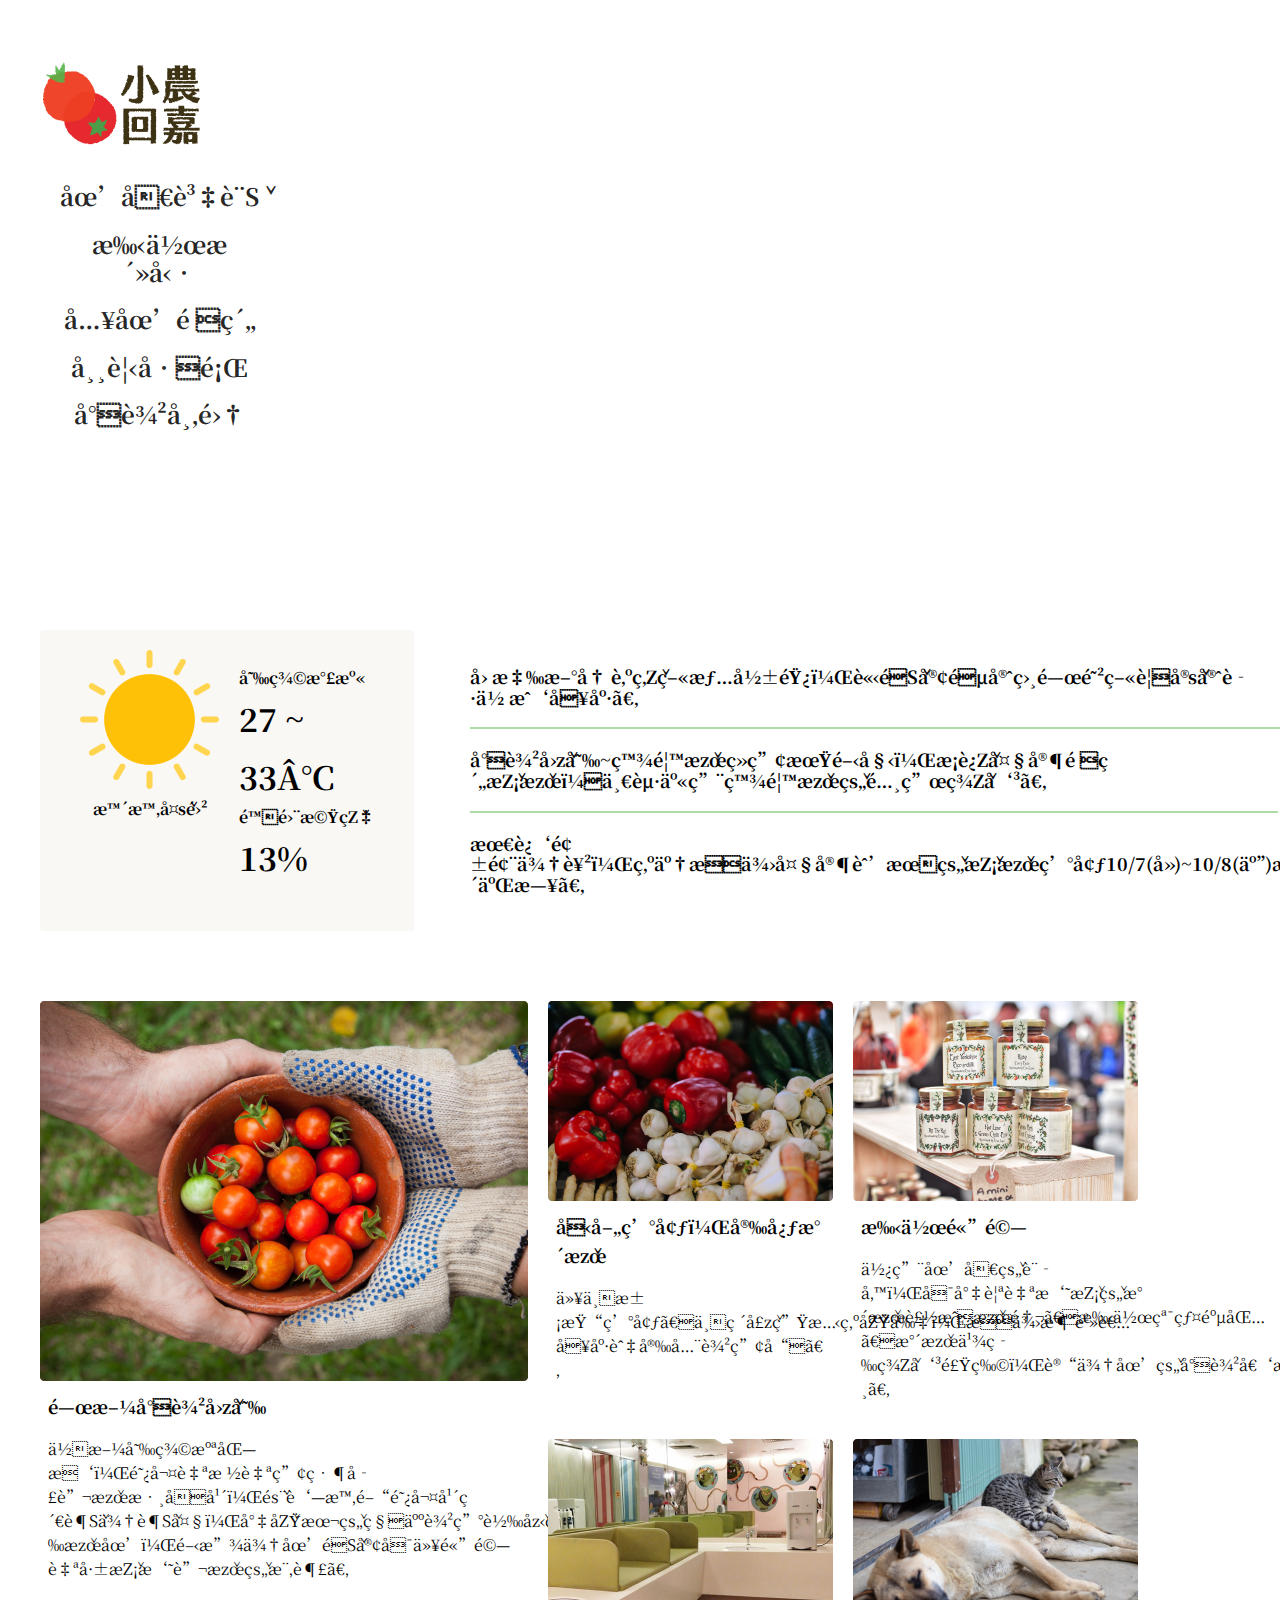
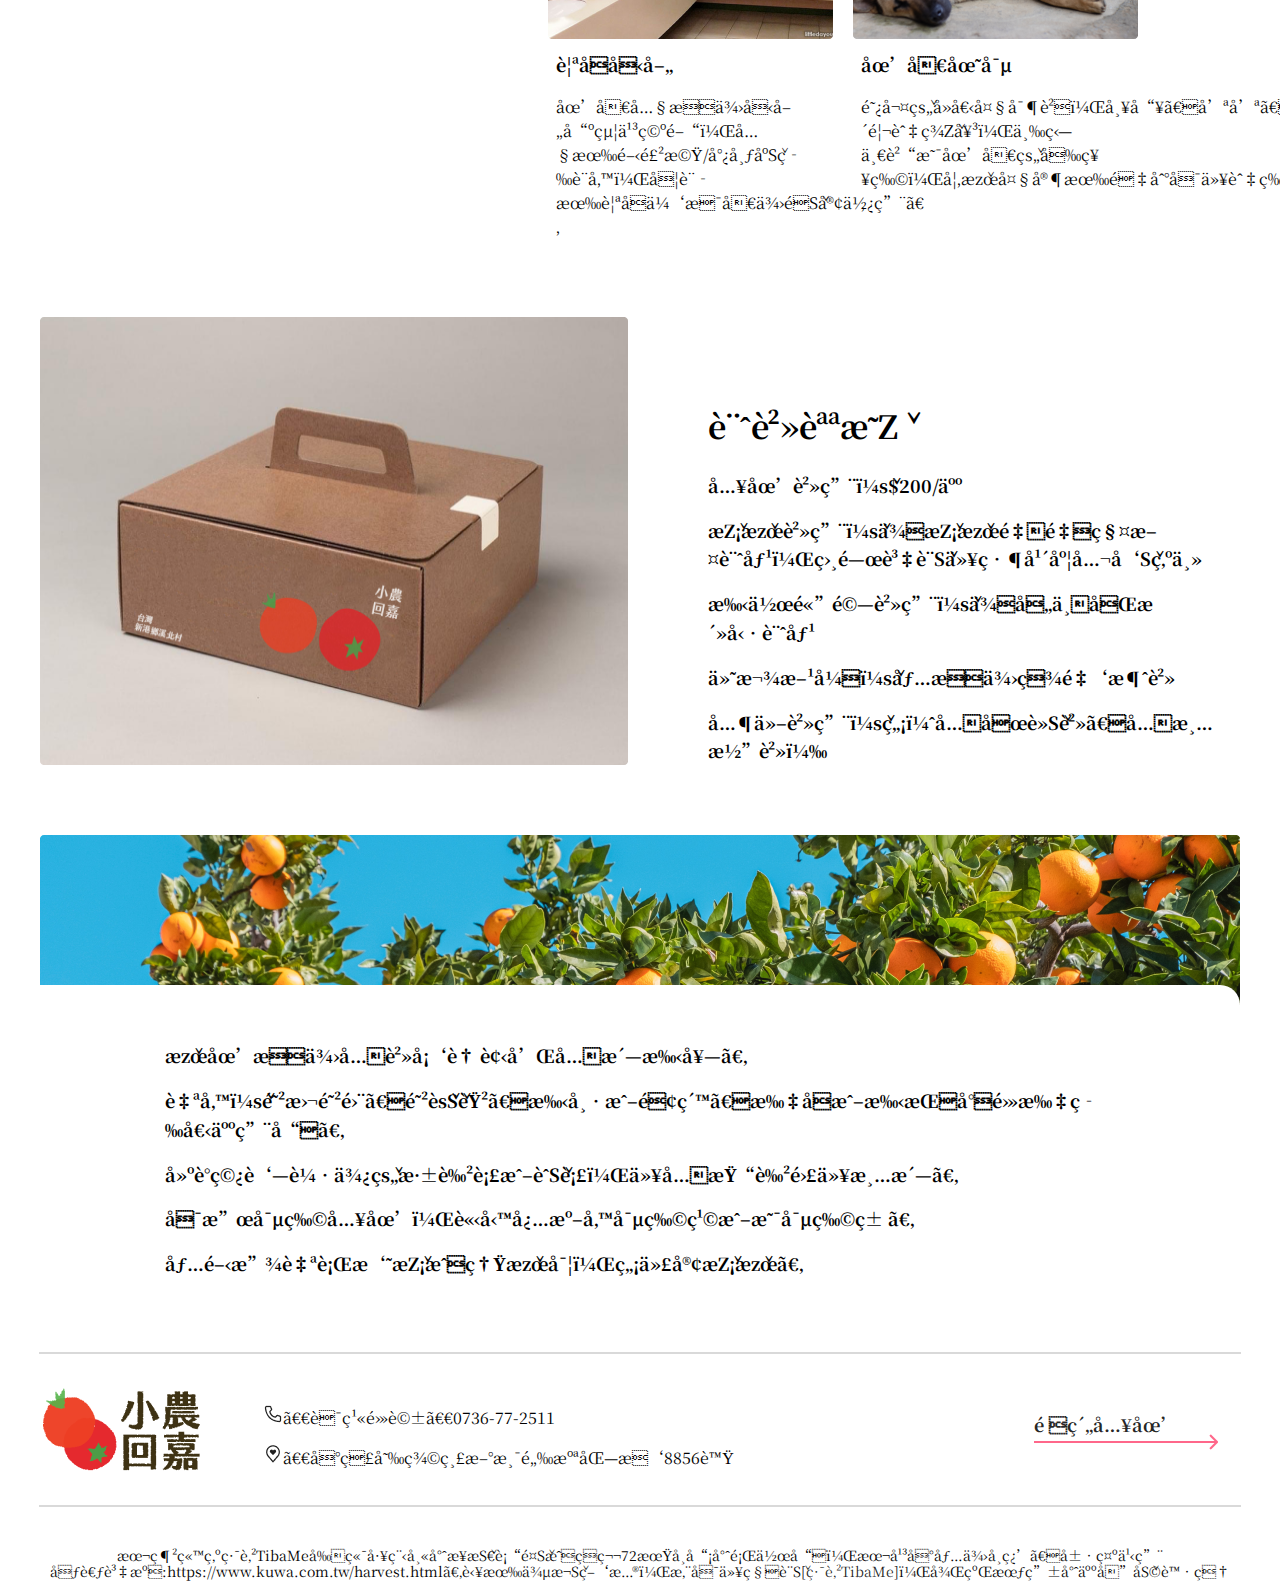
==== index.html @ 5b616386 "新增Back to top button" ====
<!DOCTYPE html>
<html lang="en">
  <head>
    <meta charset="zh-Hant" />
    <meta http-equiv="X-UA-Compatible" content="IE=edge" />
    <meta name="viewport" content="width=device-width, initial-scale=1.0" />
    <title>小農回嘉 | 首頁</title>
    <link rel="shortcut icon" href="../img/common/favorite-icon.png" />
    <link rel="preconnect" href="https://fonts.googleapis.com" />
    <link rel="preconnect" href="https://fonts.gstatic.com" crossorigin />
    <link
      href="https://fonts.googleapis.com/css2?family=Noto+Serif+TC:wght@400;700&display=swap"
      rel="stylesheet"
    />
    <link href="../css/normalize.css" rel="stylesheet" />
    <link href="../css/commonStyle.css" rel="stylesheet" />
    <link href="../css/header.css" rel="stylesheet" />
    <link href="../css/index.css" rel="stylesheet" />
    <link href="../css/footer.css" rel="stylesheet" />
  </head>
  <body>
    <header>
      <nav>
        <a href="./index.html"
          ><img src="../img/common/logo.png" class="logo"
        /></a>
        <ul class="nav-list">
          <li><a href="./info.html">園區資訊</a></li>
          <li><a href="./handmade.html">手作活動</a></li>
          <li><a href="./reserve.html">入園預約</a></li>
          <li><a href="./qa.html">常見問題</a></li>
          <li><a href="./market.html">小農市集</a></li>
        </ul>
      </nav>
      <video width="997" height="560" autoplay muted loop>
        <source src="../video/index-video01.mp4" />
      </video>
    </header>

    <main>
      <div class="weather-news-container">
        <div class="weather-container">
          <div class="weather">
            <img src="../img/index/sunny.png" />
            <p>晴時多雲</p>
          </div>
          <div class="temperature">
            <p class="tempertaure-title">嘉義氣溫</p>
            <p class="tempertaure-content">27 ~ 33°C</p>
            <p class="tempertaure-title">降雨機率</p>
            <p class="tempertaure-content">13%</p>
          </div>
        </div>
        <div class="news-container">
          <p>因應新冠肺炎疫情影響，請遊客遵守相關防疫規定守護你我健康。</p>
          <hr width="100%" Color="#abdca6" />
          <p>
            小農回嘉~百香果盛產期開始，歡迎大家預約採果！一起享用百香果的酸甜美味。
          </p>
          <hr Color="#abdca6" />
          <p>
            最近颱風來襲，為了提供大家舒服的採果環境10/7(四)~10/8(五)果園休整二日。
          </p>
        </div>
      </div>
      <div class="aboutus-container">
        <div class="aboutus-card-left">
          <img src="../img/index/img-card-one.png" />
          <p class="aboutus-title">關於小農回嘉</p>
          <p class="aboutus-content">
            位於嘉義溪北村，阿嬤自栽自產當季蔬果數十年，隨著時間阿嬤年紀越來越大，將原本的私人農田轉型為觀光果園，開放來園遊客可以體驗自己採摘蔬果的樂趣。
          </p>
        </div>
        <div class="aboutus-card-right">
          <div class="card-top-container">
            <div class="card">
              <img src="../img/index/img-card-two.png" />
              <p class="aboutus-title">友善環境，安心水果</p>
              <p class="aboutus-content">
                以不污染環境、不破壞生態為原則，提供消費者健康與安全農產品。
              </p>
            </div>
            <div class="card">
              <img src="../img/index/img-card-three.png" />
              <p class="aboutus-title">手作體驗</p>
              <p class="aboutus-content">
                使用園區的設備，可將親自摘採的水果製成果醬、手作窯烤麵包、水果乾等美味食物，讓來園的小農們滿載而歸。
              </p>
            </div>
          </div>

          <div class="card-bottom-container">
            <div class="card">
              <img src="../img/index/img-card-four.png" />
              <p class="aboutus-title">親子友善</p>
              <p class="aboutus-content">
                園區內提供友善哺給乳空間，內有開飲機/尿布床等設備，另設有親子休息區供遊客使用。
              </p>
            </div>
            <div class="card">
              <img src="../img/index/img-card-five.png" />
              <p class="aboutus-title">園區團寵</p>
              <p class="aboutus-content">
                阿嬤的四個大寶貝，帥哥、咪咪、歐巴馬與美女，三狗一貓是園區的吉祥物，如果大家有遇到可以與牠們打聲招呼喔。
              </p>
            </div>
          </div>
        </div>
      </div>

      <!-- 注意事項區 -->
      <div class="cost-container">
        <img src="../img/index/img-package.png" />
        <div>
          <p class="cost-title">計費說明</p>
          <p class="cost-content">入園費用：$200/人</p>
          <p class="cost-content">
            採果費用：依採果重量秤斤計價，相關資訊以當年度公告為主
          </p>
          <p class="cost-content">手作體驗費用：依各不同活動計價</p>
          <p class="cost-content">付款方式：僅提供現金消費</p>
          <p class="cost-content">其他費用：無（免停車費、免清潔費）</p>
        </div>
      </div>

      <div class="remind-bg">
        <div class="remind-content">
          <p class="cost-content">果園提供免費塑膠袋和免洗手套。</p>
          <p class="cost-content">
            自備：防曬防雨、防蚊蟲、手帕或面紙、扇子或手持小電扇等個人用品。
          </p>
          <p class="cost-content">
            建議穿著輕便的深色衣或舊衣，以免染色難以清洗。
          </p>
          <p class="cost-content">可攜寵物入園，請務必準備寵物繩或是寵物籠。</p>
          <p class="cost-content">僅開放自行摘採成熟果實，無代客採果。</p>
        </div>
      </div>
    </main>

    <a class="back_to_top" title="Наверх">&uarr;</a>
    <script src="../js/backtotop.js"></script>
  </body>

  <!-- 頁尾 -->
  <hr width="1200px" Color="#D9D9D9" />
  <footer>
    <div class="footer">
      <img src="../img/common/logo.png" />
      <div class="info">
        <p>
          <img src="../img/common/icon-phone.png" />　聯繫電話　0736-77-2511
        </p>
        <p>
          <img
            src="../img/common/icon-location-heart.png"
          />　台灣嘉義縣新港鄉溪北村8856號
        </p>
      </div>
      <a href="./reserve.html"
        >預約入園<img src="../img/common/arrow.png" class="arrow"
      /></a>
    </div>
  </footer>
  <hr width="1200px" Color="#D9D9D9" />
  <div class="tibame">
    本網站為緯育TibaMe前端工程師專業技術養成班第72期學員專題作品，本平台僅供學習、展示之用<br />參考資源:https://www.kuwa.com.tw/harvest.html。若有侵權疑慮，您可以私訊<a
      href="https://www.facebook.com/TibaMe/"
      >[緯育TibaMe]</a
    >，後續會由專人協助處理
  </div>
</html>
---- css/commonStyle.css ----
* {
  box-sizing: border-box;
}

html {
  font-family: "Noto Serif TC", serif;
}

a {
  text-decoration: none;
  cursor: pointer;
}

h1,
h2 {
  line-height: 1.8;
}

html,
body,
div,
span,
applet,
object,
iframe,
h1,
h2,
h3,
h4,
h5,
h6,
p,
blockquote,
pre,
a,
abbr,
acronym,
address,
big,
cite,
code,
del,
dfn,
em,
img,
ins,
kbd,
q,
s,
samp,
small,
strike,
strong,
sub,
sup,
tt,
var,
b,
u,
i,
center,
dl,
dt,
dd,
ol,
ul,
li,
fieldset,
form,
label,
legend,
table,
caption,
tbody,
tfoot,
thead,
tr,
th,
td,
article,
aside,
canvas,
details,
embed,
figure,
figcaption,
footer,
header,
hgroup,
menu,
nav,
output,
ruby,
section,
summary,
time,
mark,
audio,
video {
  margin: 0;
  padding: 0;
}
.back_to_top {
  position: fixed;
  bottom: 80px;
  right: 200px;
  z-index: 9999;
  width: 50px;
  height: 50px;
  text-align: center;
  line-height: 2.5;
  background: #f5f5f5;
  color: rgb(92, 92, 92);
  cursor: pointer;
  border-radius: 50%;
  display: none;
  font-size: 20px;
}

.back_to_top:hover {
  background: #e9ebec;
}

.back_to_top-show {
  display: block;
}
---- css/header.css ----
header {
  width: 1200px;
  margin: 0 auto;
  display: flex;
  justify-content: space-between;
}

nav {
  margin-top: 48px;
  margin-right: 20px;
}

a {
  color: hsla(0, 0%, 0%, 0.87);
  position: relative;
  cursor: default;
}

.nav-list {
  list-style: none;
}

.nav-list li {
  font-size: 24px;
  font-weight: bold;
  margin: 20px 20px;
  text-align: center;
}

li a::after {
  position: absolute;
  content: "";
  width: 100%;
  height: 3px;
  background-color: #54bcc5;
  bottom: -4px;
  left: 0px;
  transform: scaleX(0);
}

a:hover::after {
  display: block;
  transform: scaleX(1);
  transition: transform 0.5s cubic-bezier(0.19, 1, 0.22, 1);
  transform-origin: center left;
}
---- css/index.css ----
.weather-news-container,
.aboutus-container,
.cost-container,
.remind-bg {
  width: 1200px;
  margin: 70px auto;
  display: flex;
}

.weather-container {
  display: flex;
  padding: 20px 40px;
  background-color: #faf8f5;
  border-radius: 4px;
  width: 420px;
}

.weather {
  text-align: center;
  font-weight: bold;
  margin-right: 20px;
}

.weather p {
  margin-top: 8px;
}

.temperature {
  padding-top: 16px;
}

.tempertaure-title {
  font-weight: bold;
  line-height: 1.5;
}

.tempertaure-content {
  font-size: 32px;
  font-weight: bold;
  line-height: 1.8;
}

.news-container {
  padding: 16px;
  margin-left: 40px;
  width: 70%;
}
.news-container p {
  font-size: 18px;
  font-weight: bold;
  margin-top: 20px;
  margin-bottom: 20px;
}

.aboutus-card-left {
  width: 488px;
}

.aboutus-title {
  font-size: 18px;
  font-weight: bold;
  line-height: 1.6;
  padding: 8px;
}

.aboutus-content {
  padding: 8px;
  line-height: 1.5;
}

.aboutus-card-right {
  padding: 0 20px;
}
.card {
  width: 285px;
  margin-right: 20px;
}

.card-top-container {
  display: flex;
}

.card-bottom-container {
  display: flex;
  margin-top: 30px;
}

.cost-title {
  font-size: 32px;
  font-weight: bold;
  line-height: 1.8;
}

.cost-content {
  font-size: 18px;
  font-weight: bold;
  line-height: 1.6;
  padding-top: 16px;
}

.cost-container div {
  margin-left: 80px;
  margin-top: 80px;
}

.remind-bg {
  background-image: url(../img/index/bg.png);
  height: 447px;
  position: relative;
}

.remind-content {
  background-color: white;
  position: absolute;
  top: 150px;
  left: 0;
  border-radius: 0 20px 0 0;
  padding: 40px 125px;
}
---- css/footer.css ----
.footer {
  width: 1200px;
  margin: 20px auto;
  display: flex;
}

.info p {
  line-height: 2.5;
}

.info {
  padding-top: 24px;
  margin-left: 60px;
}

.footer a {
  position: relative;
  font-size: 18px;
  font-weight: bold;
  width: 200px;
  padding-top: 40px;
  margin-left: 300px;
  cursor: pointer;
}

.arrow {
  position: absolute;
  left: 0;
  top: 60px;
}

.tibame {
  width: 1200px;
  margin: 40px auto 0 auto;
  font-size: 14px;
  text-align: center;
}
.tibame a {
  cursor: pointer;
}
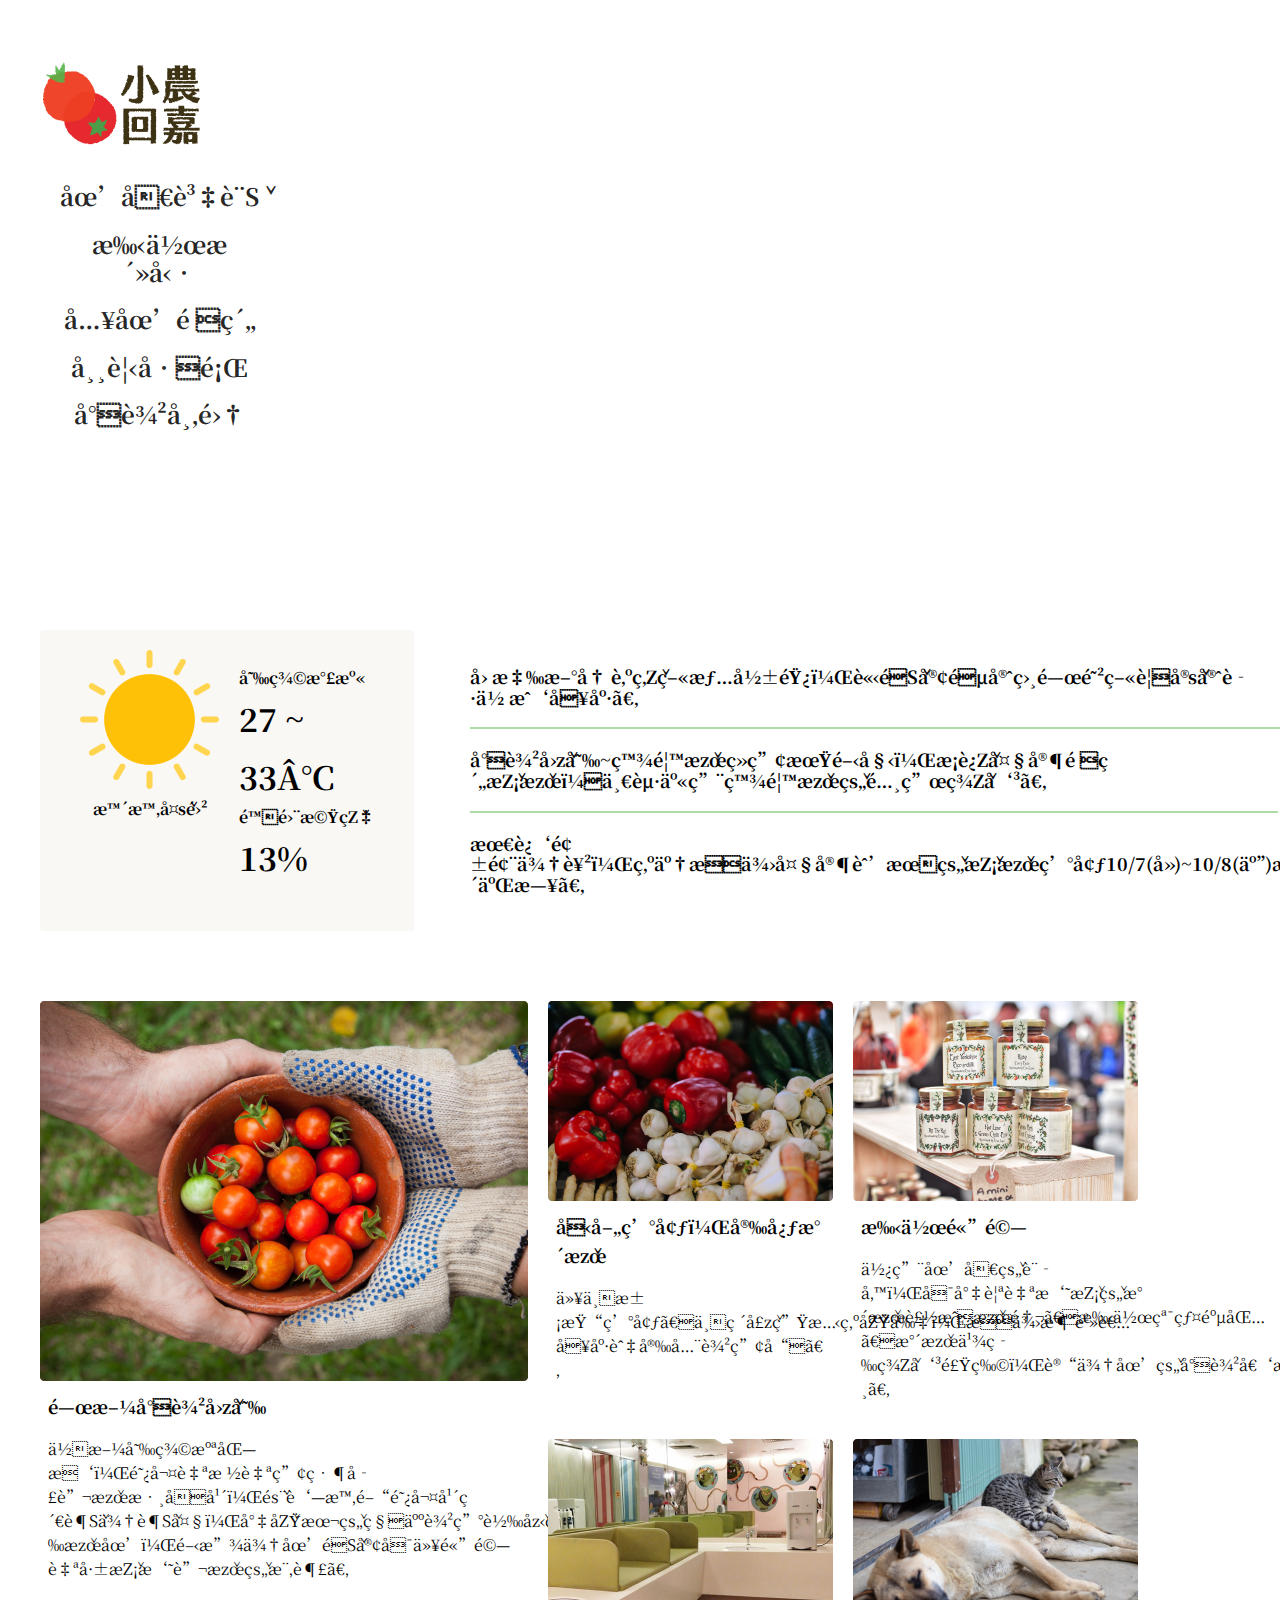
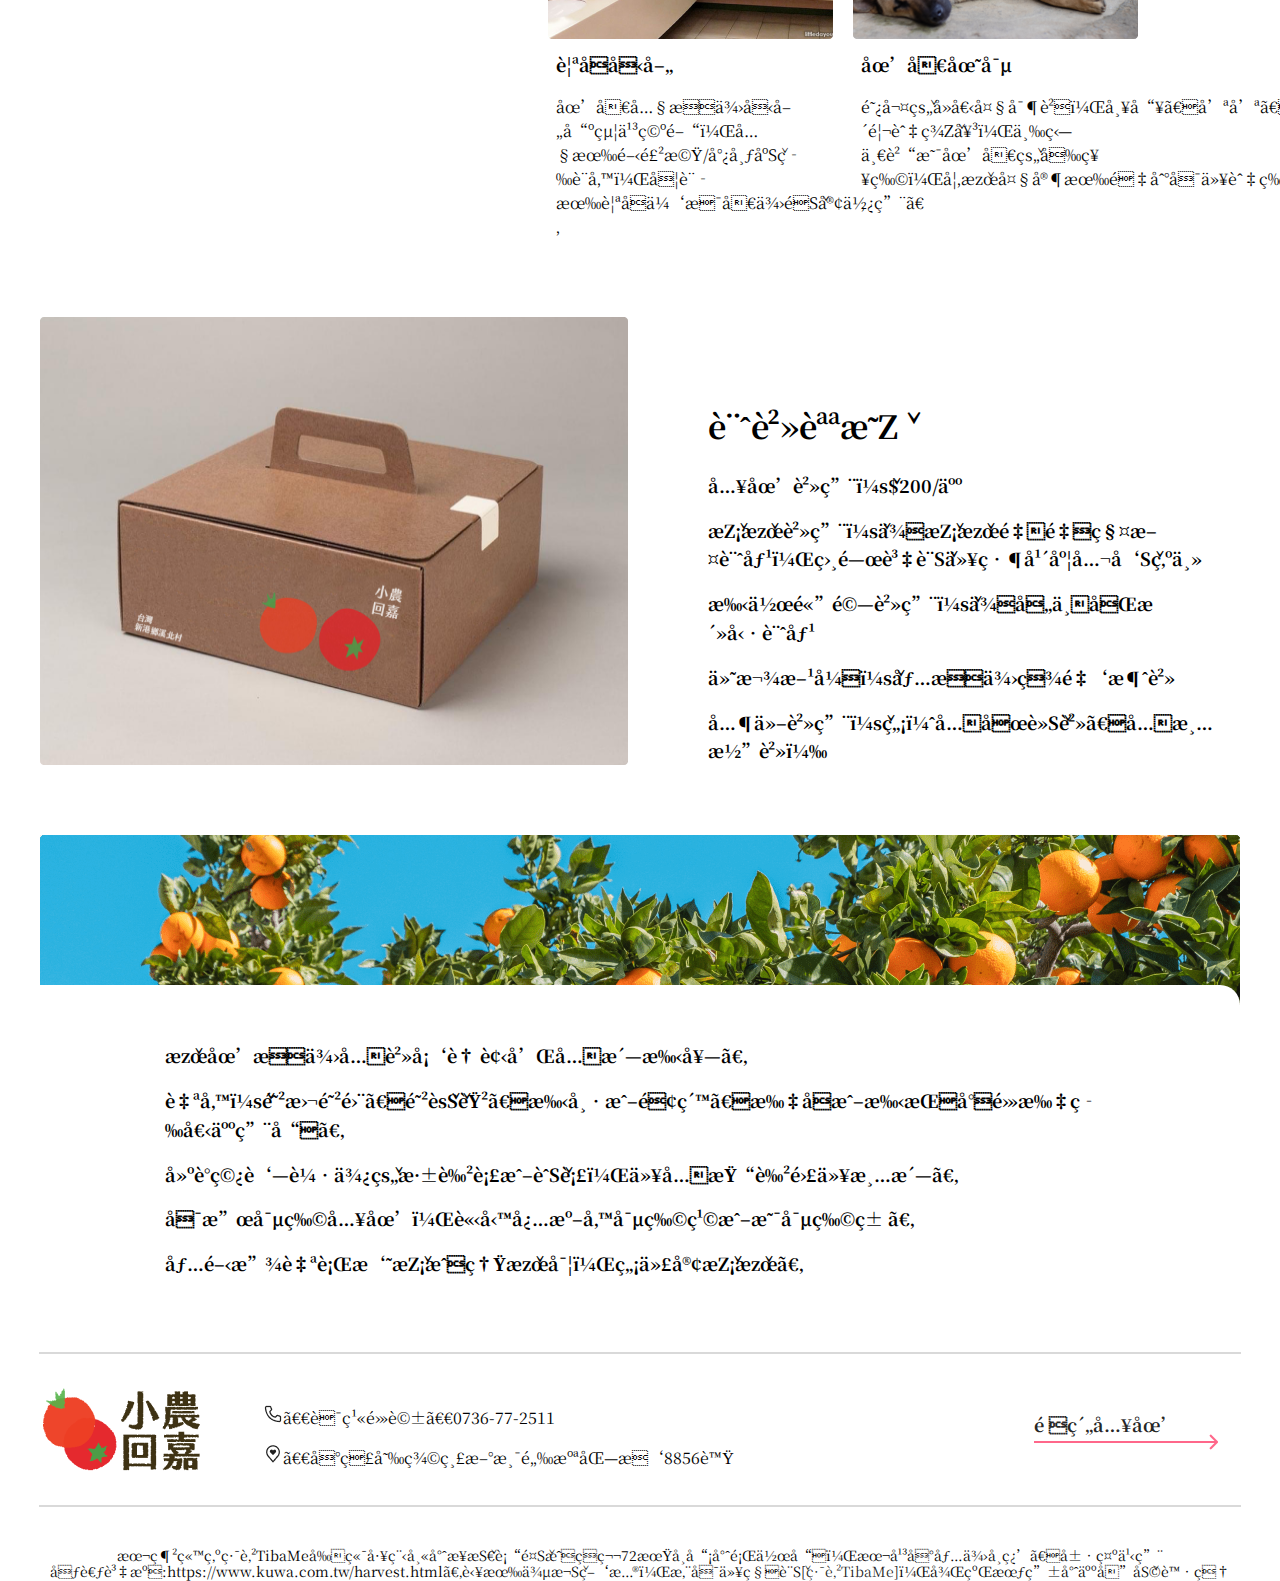
==== commit edd9f6f5: "修改小東西" ====
--- a/index.html
+++ b/index.html
@@ -5,24 +5,24 @@
     <meta http-equiv="X-UA-Compatible" content="IE=edge" />
     <meta name="viewport" content="width=device-width, initial-scale=1.0" />
     <title>小農回嘉 | 首頁</title>
-    <link rel="shortcut icon" href="../img/common/favorite-icon.png" />
+    <link rel="shortcut icon" href="./img/common/favorite-icon.png" />
     <link rel="preconnect" href="https://fonts.googleapis.com" />
     <link rel="preconnect" href="https://fonts.gstatic.com" crossorigin />
     <link
       href="https://fonts.googleapis.com/css2?family=Noto+Serif+TC:wght@400;700&display=swap"
       rel="stylesheet"
     />
-    <link href="../css/normalize.css" rel="stylesheet" />
-    <link href="../css/commonStyle.css" rel="stylesheet" />
-    <link href="../css/header.css" rel="stylesheet" />
-    <link href="../css/index.css" rel="stylesheet" />
-    <link href="../css/footer.css" rel="stylesheet" />
+    <link href="./css/normalize.css" rel="stylesheet" />
+    <link href="./css/commonStyle.css" rel="stylesheet" />
+    <link href="./css/header.css" rel="stylesheet" />
+    <link href="./css/index.css" rel="stylesheet" />
+    <link href="./css/footer.css" rel="stylesheet" />
   </head>
   <body>
     <header>
       <nav>
         <a href="./index.html"
-          ><img src="../img/common/logo.png" class="logo"
+          ><img src="./img/common/logo.png" class="logo"
         /></a>
         <ul class="nav-list">
           <li><a href="./info.html">園區資訊</a></li>
@@ -33,7 +33,7 @@
         </ul>
       </nav>
       <video width="997" height="560" autoplay muted loop>
-        <source src="../video/index-video01.mp4" />
+        <source src="./video/index-video01.mp4" />
       </video>
     </header>
 
@@ -41,7 +41,7 @@
       <div class="weather-news-container">
         <div class="weather-container">
           <div class="weather">
-            <img src="../img/index/sunny.png" />
+            <img src="./img/index/sunny.png" />
             <p>晴時多雲</p>
           </div>
           <div class="temperature">
@@ -65,7 +65,7 @@
       </div>
       <div class="aboutus-container">
         <div class="aboutus-card-left">
-          <img src="../img/index/img-card-one.png" />
+          <img src="./img/index/img-card-one.png" />
           <p class="aboutus-title">關於小農回嘉</p>
           <p class="aboutus-content">
             位於嘉義溪北村，阿嬤自栽自產當季蔬果數十年，隨著時間阿嬤年紀越來越大，將原本的私人農田轉型為觀光果園，開放來園遊客可以體驗自己採摘蔬果的樂趣。
@@ -74,14 +74,14 @@
         <div class="aboutus-card-right">
           <div class="card-top-container">
             <div class="card">
-              <img src="../img/index/img-card-two.png" />
+              <img src="./img/index/img-card-two.png" />
               <p class="aboutus-title">友善環境，安心水果</p>
               <p class="aboutus-content">
                 以不污染環境、不破壞生態為原則，提供消費者健康與安全農產品。
               </p>
             </div>
             <div class="card">
-              <img src="../img/index/img-card-three.png" />
+              <img src="./img/index/img-card-three.png" />
               <p class="aboutus-title">手作體驗</p>
               <p class="aboutus-content">
                 使用園區的設備，可將親自摘採的水果製成果醬、手作窯烤麵包、水果乾等美味食物，讓來園的小農們滿載而歸。
@@ -91,14 +91,14 @@
 
           <div class="card-bottom-container">
             <div class="card">
-              <img src="../img/index/img-card-four.png" />
+              <img src="./img/index/img-card-four.png" />
               <p class="aboutus-title">親子友善</p>
               <p class="aboutus-content">
                 園區內提供友善哺給乳空間，內有開飲機/尿布床等設備，另設有親子休息區供遊客使用。
               </p>
             </div>
             <div class="card">
-              <img src="../img/index/img-card-five.png" />
+              <img src="./img/index/img-card-five.png" />
               <p class="aboutus-title">園區團寵</p>
               <p class="aboutus-content">
                 阿嬤的四個大寶貝，帥哥、咪咪、歐巴馬與美女，三狗一貓是園區的吉祥物，如果大家有遇到可以與牠們打聲招呼喔。
@@ -110,7 +110,7 @@
 
       <!-- 注意事項區 -->
       <div class="cost-container">
-        <img src="../img/index/img-package.png" />
+        <img src="./img/index/img-package.png" />
         <div>
           <p class="cost-title">計費說明</p>
           <p class="cost-content">入園費用：$200/人</p>
@@ -139,34 +139,32 @@
     </main>
 
     <a class="back_to_top" title="Наверх">&uarr;</a>
-    <script src="../js/backtotop.js"></script>
+    <script src="./js/backtotop.js"></script>
   </body>
 
   <!-- 頁尾 -->
-  <hr width="1200px" Color="#D9D9D9" />
   <footer>
+    <hr width="1200px" Color="#D9D9D9" />
     <div class="footer">
-      <img src="../img/common/logo.png" />
+      <img src="./img/common/logo.png" />
       <div class="info">
-        <p>
-          <img src="../img/common/icon-phone.png" />　聯繫電話　0736-77-2511
-        </p>
+        <p><img src="./img/common/icon-phone.png" />　聯繫電話　0736-77-2511</p>
         <p>
           <img
-            src="../img/common/icon-location-heart.png"
+            src="./img/common/icon-location-heart.png"
           />　台灣嘉義縣新港鄉溪北村8856號
         </p>
       </div>
       <a href="./reserve.html"
-        >預約入園<img src="../img/common/arrow.png" class="arrow"
+        >預約入園<img src="./img/common/arrow.png" class="arrow"
       /></a>
     </div>
+    <hr width="1200px" Color="#D9D9D9" />
+    <div class="tibame">
+      本網站為緯育TibaMe前端工程師專業技術養成班第72期學員專題作品，本平台僅供學習、展示之用<br />參考資源:https://www.kuwa.com.tw/harvest.html。若有侵權疑慮，您可以私訊<a
+        href="https://www.facebook.com/TibaMe/"
+        >[緯育TibaMe]</a
+      >，後續會由專人協助處理
+    </div>
   </footer>
-  <hr width="1200px" Color="#D9D9D9" />
-  <div class="tibame">
-    本網站為緯育TibaMe前端工程師專業技術養成班第72期學員專題作品，本平台僅供學習、展示之用<br />參考資源:https://www.kuwa.com.tw/harvest.html。若有侵權疑慮，您可以私訊<a
-      href="https://www.facebook.com/TibaMe/"
-      >[緯育TibaMe]</a
-    >，後續會由專人協助處理
-  </div>
 </html>
--- a/css/commonStyle.css
+++ b/css/commonStyle.css
@@ -102,8 +102,8 @@
 }
 .back_to_top {
   position: fixed;
-  bottom: 80px;
-  right: 200px;
+  bottom: 100px;
+  right: 100px;
   z-index: 9999;
   width: 50px;
   height: 50px;
--- a/css/header.css
+++ b/css/header.css
@@ -13,7 +13,6 @@
 a {
   color: hsla(0, 0%, 0%, 0.87);
   position: relative;
-  cursor: default;
 }
 
 .nav-list {
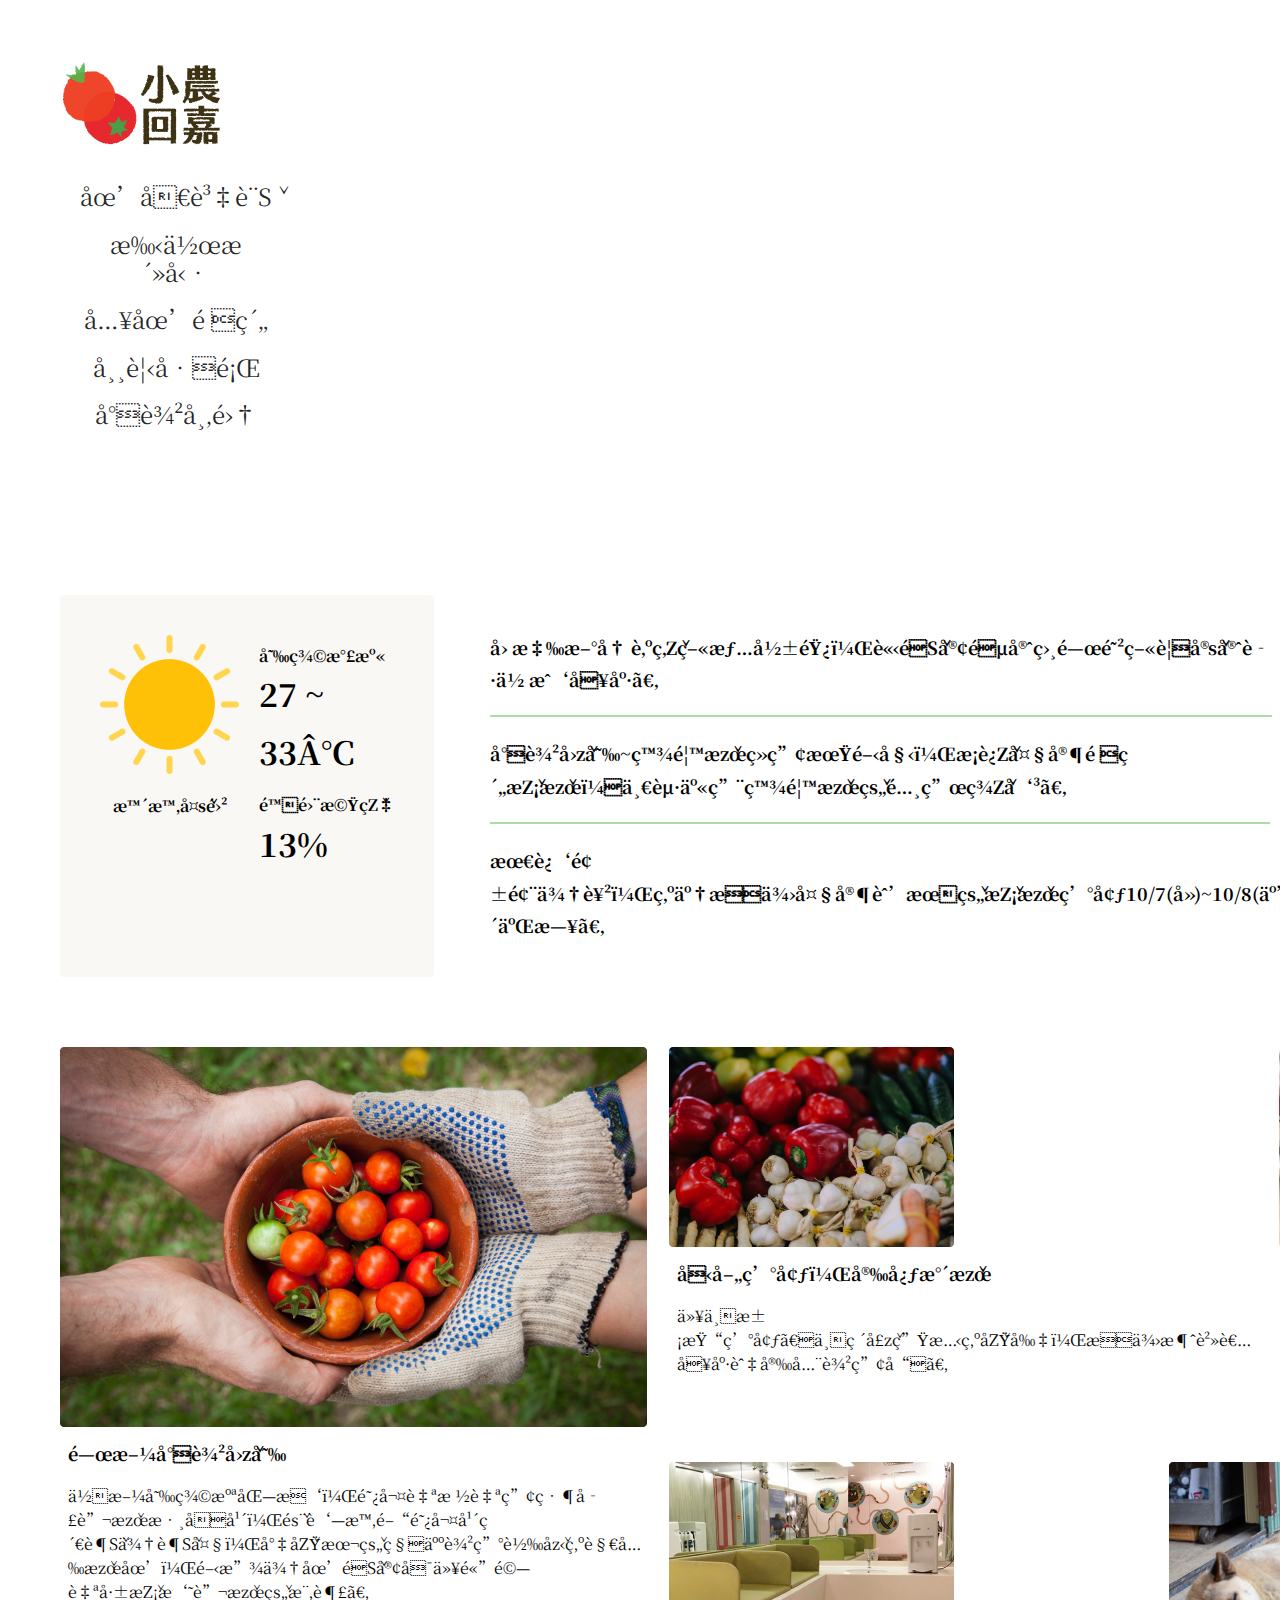
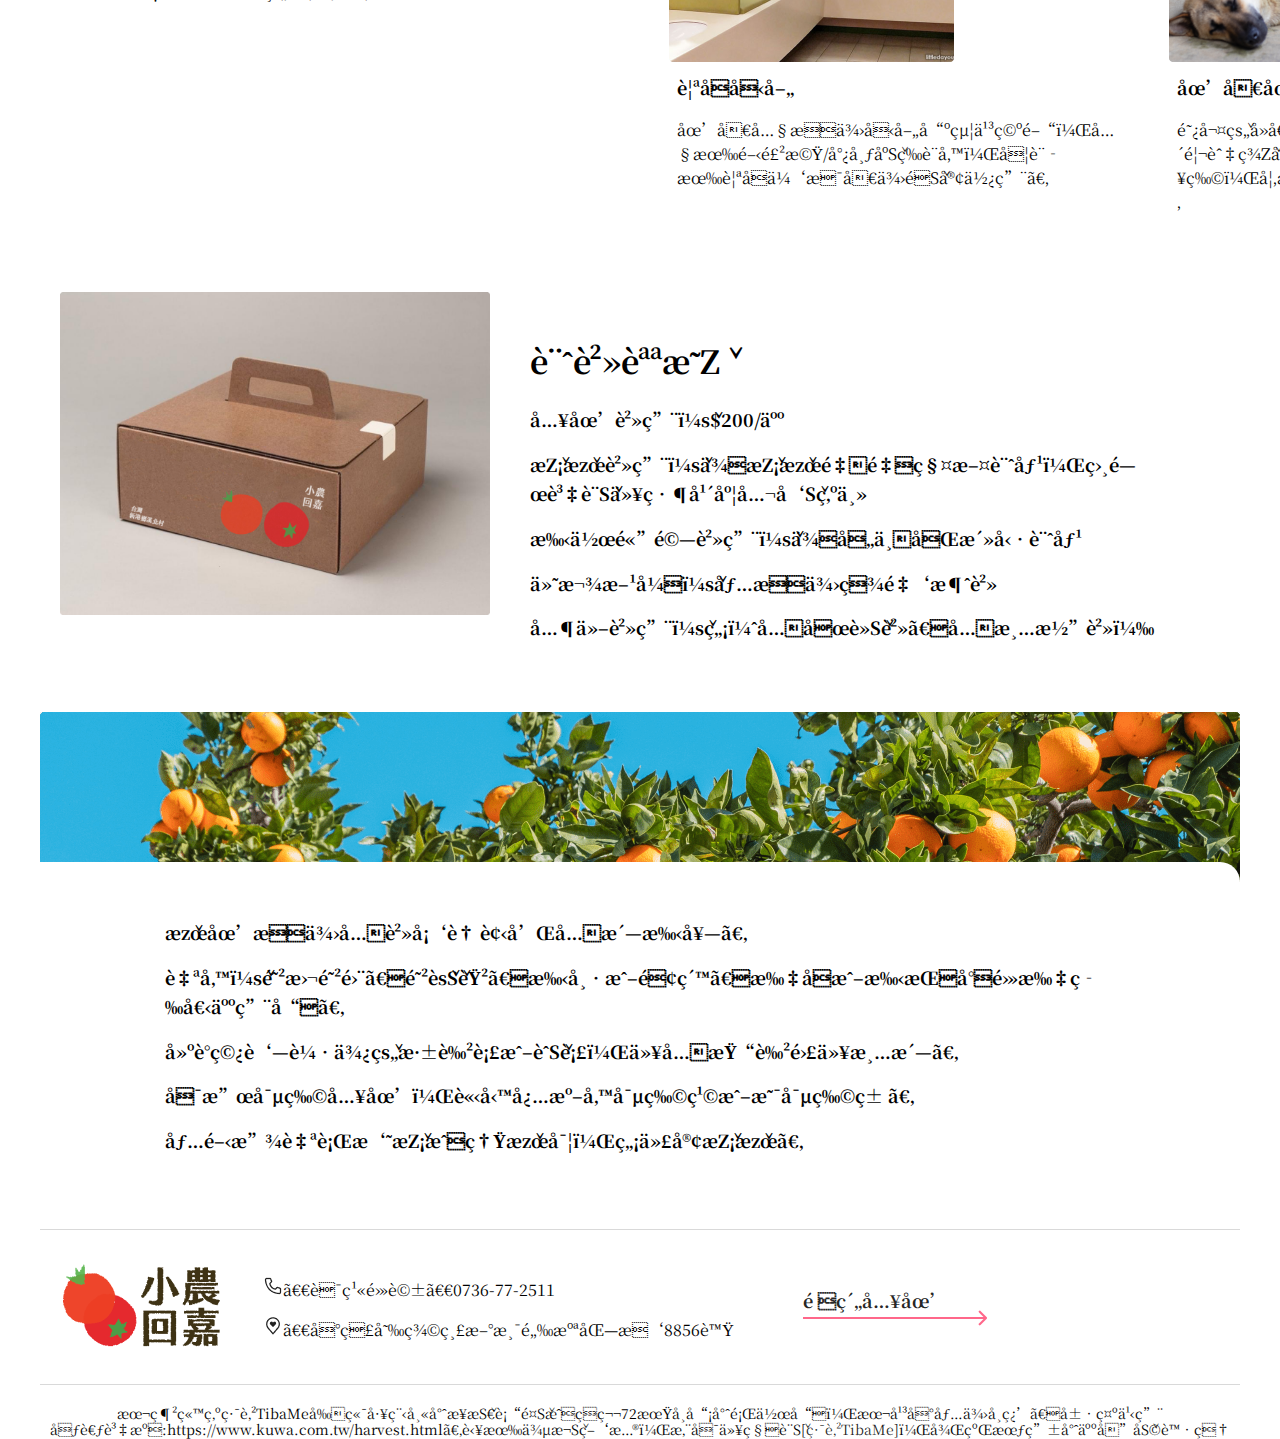
==== commit 25abf7b4: "RWD" ====
--- a/index.html
+++ b/index.html
@@ -32,9 +32,11 @@
           <li><a href="./market.html">小農市集</a></li>
         </ul>
       </nav>
-      <video width="997" height="560" autoplay muted loop>
-        <source src="./video/index-video01.mp4" />
-      </video>
+      <div class="videobox">
+        <video width="997" height="560" autoplay muted loop>
+          <source src="./video/index-video01.mp4" />
+        </video>
+      </div>
     </header>
 
     <main>
@@ -110,8 +112,10 @@
 
       <!-- 注意事項區 -->
       <div class="cost-container">
-        <img src="./img/index/img-package.png" />
-        <div>
+        <div class="fruit-package">
+          <img src="./img/index/img-package.png" />
+        </div>
+        <div class="money">
           <p class="cost-title">計費說明</p>
           <p class="cost-content">入園費用：$200/人</p>
           <p class="cost-content">
@@ -144,9 +148,9 @@
 
   <!-- 頁尾 -->
   <footer>
-    <hr width="1200px" Color="#D9D9D9" />
+    <div class="divider"></div>
     <div class="footer">
-      <img src="./img/common/logo.png" />
+      <div class="footer-logo"><img src="./img/common/logo.png" /></div>
       <div class="info">
         <p><img src="./img/common/icon-phone.png" />　聯繫電話　0736-77-2511</p>
         <p>
@@ -159,7 +163,7 @@
         >預約入園<img src="./img/common/arrow.png" class="arrow"
       /></a>
     </div>
-    <hr width="1200px" Color="#D9D9D9" />
+    <div class="divider"></div>
     <div class="tibame">
       本網站為緯育TibaMe前端工程師專業技術養成班第72期學員專題作品，本平台僅供學習、展示之用<br />參考資源:https://www.kuwa.com.tw/harvest.html。若有侵權疑慮，您可以私訊<a
         href="https://www.facebook.com/TibaMe/"
--- a/css/header.css
+++ b/css/header.css
@@ -1,8 +1,9 @@
 header {
-  width: 1200px;
+  max-width: 1200px;
   margin: 0 auto;
   display: flex;
   justify-content: space-between;
+  padding-left: 20px;
 }
 
 nav {
@@ -21,7 +22,6 @@
 
 .nav-list li {
   font-size: 24px;
-  font-weight: bold;
   margin: 20px 20px;
   text-align: center;
 }
@@ -43,3 +43,21 @@
   transition: transform 0.5s cubic-bezier(0.19, 1, 0.22, 1);
   transform-origin: center left;
 }
+
+@media screen and (max-width: 992px) {
+  .logo {
+    width: 98%;
+  }
+
+  nav {
+    margin-top: 0;
+  }
+
+  .nav-list {
+    width: 140px;
+  }
+
+  .nav-list li {
+    font-size: 20px;
+  }
+}
--- a/css/index.css
+++ b/css/index.css
@@ -2,9 +2,15 @@
 .aboutus-container,
 .cost-container,
 .remind-bg {
-  width: 1200px;
+  max-width: 1200px;
   margin: 70px auto;
   display: flex;
+  padding: 0 20px;
+}
+
+video {
+  max-width: 100%;
+  height: auto;
 }
 
 .weather-container {
@@ -18,11 +24,12 @@
 .weather {
   text-align: center;
   font-weight: bold;
+  margin-top: 20px;
   margin-right: 20px;
 }
 
 .weather p {
-  margin-top: 8px;
+  margin-top: 20px;
 }
 
 .temperature {
@@ -31,7 +38,7 @@
 
 .tempertaure-title {
   font-weight: bold;
-  line-height: 1.5;
+  margin-top: 16px;
 }
 
 .tempertaure-content {
@@ -48,12 +55,9 @@
 .news-container p {
   font-size: 18px;
   font-weight: bold;
+  line-height: 1.8;
   margin-top: 20px;
   margin-bottom: 20px;
-}
-
-.aboutus-card-left {
-  width: 488px;
 }
 
 .aboutus-title {
@@ -69,11 +73,18 @@
 }
 
 .aboutus-card-right {
-  padding: 0 20px;
+  padding-left: 20px;
 }
+
+.aboutus-card-left {
+}
+.aboutus-card-left img {
+  max-width: 100%;
+}
+
 .card {
-  width: 285px;
   margin-right: 20px;
+  width: 100%;
 }
 
 .card-top-container {
@@ -85,6 +96,9 @@
   margin-top: 30px;
 }
 
+.cost-container img {
+  max-width: 100%;
+}
 .cost-title {
   font-size: 32px;
   font-weight: bold;
@@ -98,11 +112,10 @@
   padding-top: 16px;
 }
 
-.cost-container div {
-  margin-left: 80px;
-  margin-top: 80px;
+.money {
+  margin: 40px 0 0 40px;
+  line-height: 1.8;
 }
-
 .remind-bg {
   background-image: url(../img/index/bg.png);
   height: 447px;
@@ -117,3 +130,21 @@
   border-radius: 0 20px 0 0;
   padding: 40px 125px;
 }
+
+@media screen and (max-width: 992px) {
+  .card img {
+    max-width: 100%;
+  }
+
+  .cost-title {
+    font-size: 24px;
+  }
+
+  .cost-content {
+    font-size: 16px;
+  }
+
+  .money {
+    margin-top: 16px;
+  }
+}
--- a/css/footer.css
+++ b/css/footer.css
@@ -1,7 +1,15 @@
 .footer {
-  width: 1200px;
+  max-width: 1200px;
   margin: 20px auto;
   display: flex;
+  padding: 0 20px;
+}
+
+.divider {
+  height: 0.5px;
+  background: #d9d9d9;
+  max-width: 1200px;
+  margin: 0 auto;
 }
 
 .info p {
@@ -9,8 +17,9 @@
 }
 
 .info {
-  padding-top: 24px;
-  margin-left: 60px;
+  flex-basis: 50%;
+  margin-top: 20px;
+  padding-left: 40px;
 }
 
 .footer a {
@@ -19,7 +28,6 @@
   font-weight: bold;
   width: 200px;
   padding-top: 40px;
-  margin-left: 300px;
   cursor: pointer;
 }
 
@@ -30,11 +38,21 @@
 }
 
 .tibame {
-  width: 1200px;
-  margin: 40px auto 0 auto;
+  max-width: 1200px;
+  margin: 20px auto 0 auto;
   font-size: 14px;
   text-align: center;
 }
 .tibame a {
   cursor: pointer;
 }
+
+@media screen and (max-width: 992px) {
+  .footer-logo img {
+    max-width: 100%;
+  }
+
+  .back_to_top {
+    right: 20px;
+  }
+}
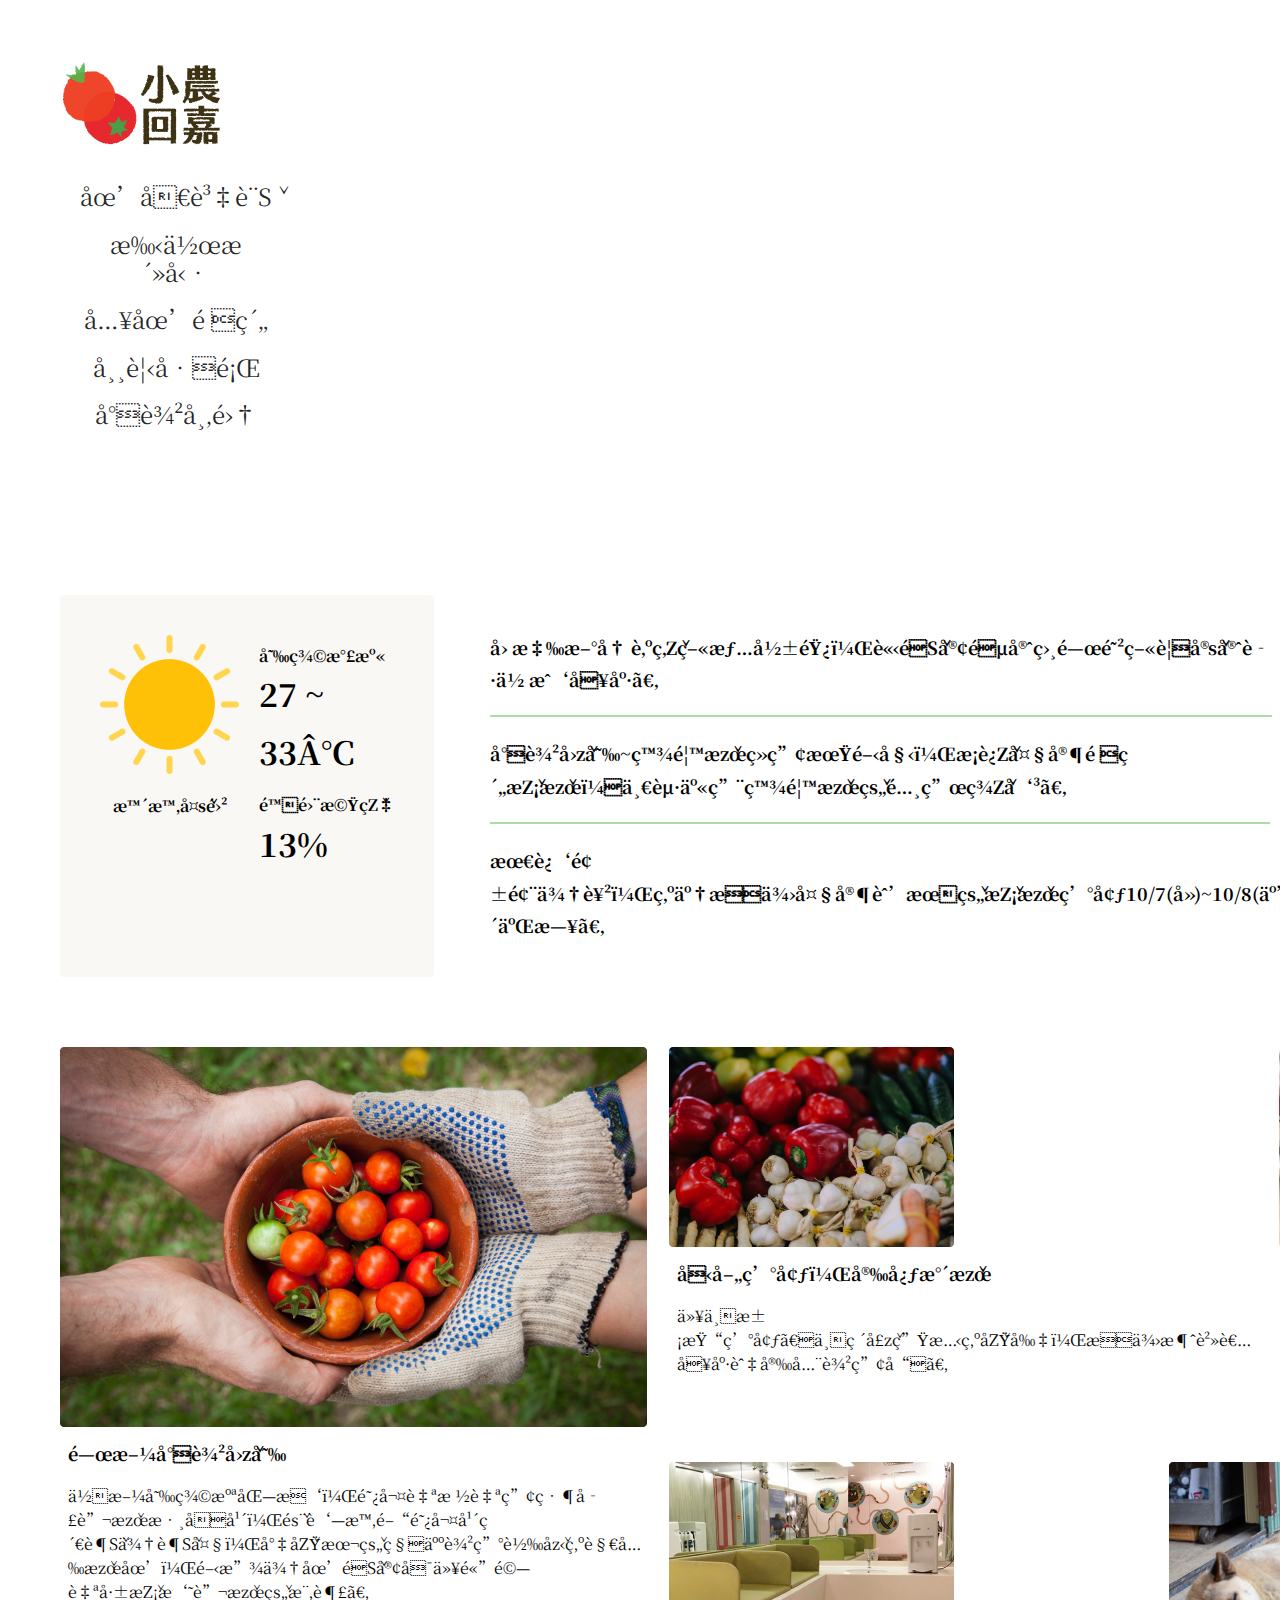
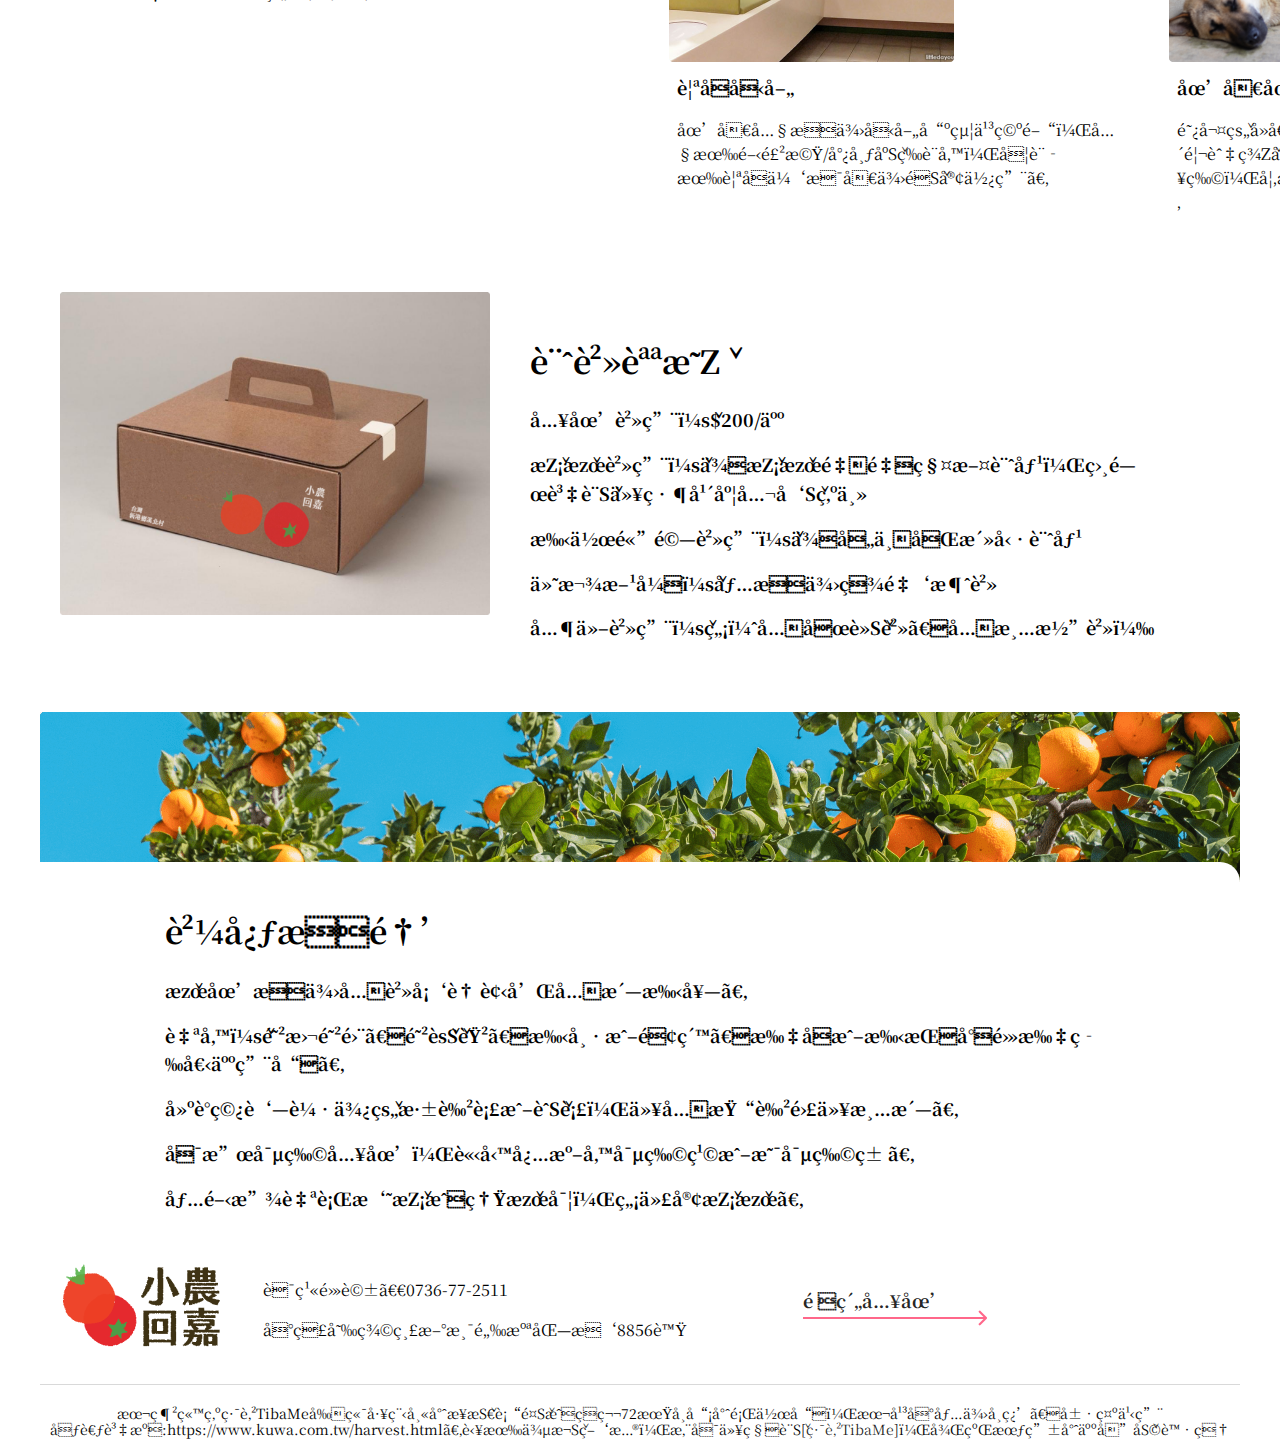
==== commit e8a4ecd9: "index.rwd" ====
--- a/index.html
+++ b/index.html
@@ -19,6 +19,27 @@
     <link href="./css/footer.css" rel="stylesheet" />
   </head>
   <body>
+    <!-- RWD的nav區域 -->
+    <div class="rwd-header">
+      <div class="rwd-top">
+        <a href="./reserve.html">入園預約</a
+        ><a href="./market.html">小農市集</a>
+      </div>
+      <div class="rwd-navbar">
+        <img src="./img/common/rwd-nav-logo.png" class="rwd-logo" />
+        <img src="./img/common/rwd-nav-burger.png" class="burger" />
+      </div>
+      <div class="rwd-burger-list">
+        <ul class="rwd-burger-list-item">
+          <li><a href="./info.html">園區資訊</a></li>
+          <li><a href="./handmade.html">手作活動</a></li>
+          <li><a href="./reserve.html">入園預約</a></li>
+          <li><a href="./qa.html">常見問題</a></li>
+          <li><a href="./market.html">小農市集</a></li>
+        </ul>
+      </div>
+    </div>
+    <!-- 桌機的nav區域 -->
     <header>
       <nav>
         <a href="./index.html"
@@ -38,6 +59,13 @@
         </video>
       </div>
     </header>
+
+    <div class="rwd-weather">
+      <img src="./img/index/sunny.png" />
+      <p>晴時多雲</p>
+      <p>嘉義氣溫 27 ~ 33°C</p>
+      <p>降雨機率 13%</p>
+    </div>
 
     <main>
       <div class="weather-news-container">
@@ -129,6 +157,7 @@
 
       <div class="remind-bg">
         <div class="remind-content">
+          <p class="cost-title">貼心提醒</p>
           <p class="cost-content">果園提供免費塑膠袋和免洗手套。</p>
           <p class="cost-content">
             自備：防曬防雨、防蚊蟲、手帕或面紙、扇子或手持小電扇等個人用品。
@@ -142,33 +171,29 @@
       </div>
     </main>
 
+    <!-- 頁尾 -->
+    <footer>
+      <div class="divider"></div>
+      <div class="footer">
+        <div class="footer-logo"><img src="./img/common/logo.png" /></div>
+        <div class="info">
+          <p>聯繫電話　0736-77-2511</p>
+          <p>台灣嘉義縣新港鄉溪北村8856號</p>
+        </div>
+        <a href="./reserve.html" class="cta"
+          >預約入園<img src="./img/common/arrow.png" class="arrow"
+        /></a>
+      </div>
+      <div class="divider"></div>
+      <div class="tibame">
+        本網站為緯育TibaMe前端工程師專業技術養成班第72期學員專題作品，本平台僅供學習、展示之用<br />參考資源:https://www.kuwa.com.tw/harvest.html。若有侵權疑慮，您可以私訊<a
+          href="https://www.facebook.com/TibaMe/"
+          >[緯育TibaMe]</a
+        >，後續會由專人協助處理
+      </div>
+    </footer>
     <a class="back_to_top" title="Наверх">&uarr;</a>
     <script src="./js/backtotop.js"></script>
+    <script src="./js/rwd-header.js"></script>
   </body>
-
-  <!-- 頁尾 -->
-  <footer>
-    <div class="divider"></div>
-    <div class="footer">
-      <div class="footer-logo"><img src="./img/common/logo.png" /></div>
-      <div class="info">
-        <p><img src="./img/common/icon-phone.png" />　聯繫電話　0736-77-2511</p>
-        <p>
-          <img
-            src="./img/common/icon-location-heart.png"
-          />　台灣嘉義縣新港鄉溪北村8856號
-        </p>
-      </div>
-      <a href="./reserve.html"
-        >預約入園<img src="./img/common/arrow.png" class="arrow"
-      /></a>
-    </div>
-    <div class="divider"></div>
-    <div class="tibame">
-      本網站為緯育TibaMe前端工程師專業技術養成班第72期學員專題作品，本平台僅供學習、展示之用<br />參考資源:https://www.kuwa.com.tw/harvest.html。若有侵權疑慮，您可以私訊<a
-        href="https://www.facebook.com/TibaMe/"
-        >[緯育TibaMe]</a
-      >，後續會由專人協助處理
-    </div>
-  </footer>
 </html>
--- a/css/header.css
+++ b/css/header.css
@@ -61,3 +61,72 @@
     font-size: 20px;
   }
 }
+
+/* 為RWD新增的樣式 */
+
+.rwd-header {
+  margin: 0 auto;
+  max-width: 1200px;
+  position: sticky;
+  top: 0;
+  display: none;
+  z-index: 1000;
+}
+.rwd-top {
+  background: #ff678a;
+  text-align: right;
+  height: 40px;
+}
+
+.rwd-top a {
+  color: white;
+  line-height: 40px;
+  margin: 16px;
+  cursor: pointer;
+}
+
+.rwd-navbar {
+  background-color: white;
+  position: relative;
+  box-shadow: 0 1px 4px rgb(202, 202, 202);
+}
+
+.rwd-logo {
+  margin: auto;
+  display: block;
+}
+
+.burger {
+  position: absolute;
+  right: 16px;
+  top: 16px;
+}
+
+.rwd-burger-list-item > li {
+  text-align: center;
+}
+
+.rwd-burger-list-item > li a {
+  line-height: 40px;
+  display: block;
+  border-bottom: 1px solid rgb(201, 201, 201);
+}
+
+.rwd-burger-list {
+  display: none;
+}
+
+@media screen and (max-width: 768px) {
+  .videobox,
+  nav {
+    display: none;
+  }
+
+  .rwd-header {
+    display: block;
+  }
+
+  footer {
+    background-color: #faf8f5;
+  }
+}
--- a/css/index.css
+++ b/css/index.css
@@ -148,3 +148,60 @@
     margin-top: 16px;
   }
 }
+
+/* 為RWD新增的樣式 */
+.rwd-weather {
+  margin-top: 40px;
+  display: none;
+  justify-content: center;
+}
+
+.rwd-weather img {
+  width: 40px;
+}
+
+.rwd-weather p {
+  line-height: 40px;
+  margin: 0 8px;
+}
+
+@media screen and (max-width: 768px) {
+  .weather-container {
+    display: none;
+  }
+
+  .news-container {
+    width: 100%;
+    margin: 0;
+  }
+
+  .news-container p {
+    font-size: 16px;
+  }
+
+  .rwd-weather {
+    display: flex;
+  }
+
+  .weather-news-container {
+    margin: 0px;
+  }
+
+  .aboutus-container,
+  .cost-container {
+    display: block;
+  }
+  .aboutus-container {
+    margin-top: 40px;
+  }
+  .aboutus-card-left {
+    padding: 0 20px;
+    margin-bottom: 40px;
+  }
+
+  .remind-content {
+    position: static;
+    padding: 80px 40px;
+    border-radius: 0;
+  }
+}
--- a/css/footer.css
+++ b/css/footer.css
@@ -56,3 +56,27 @@
     right: 20px;
   }
 }
+
+@media screen and (max-width: 768px) {
+  .footer {
+    display: block;
+  }
+
+  .footer-logo {
+    width: 200px;
+    margin: 0 auto;
+  }
+  .info {
+    padding: 0;
+  }
+  .info p {
+    text-align: center;
+    line-height: 1.5;
+  }
+
+  .cta {
+    display: block;
+    margin: 40px auto;
+    padding-left: 50px;
+  }
+}
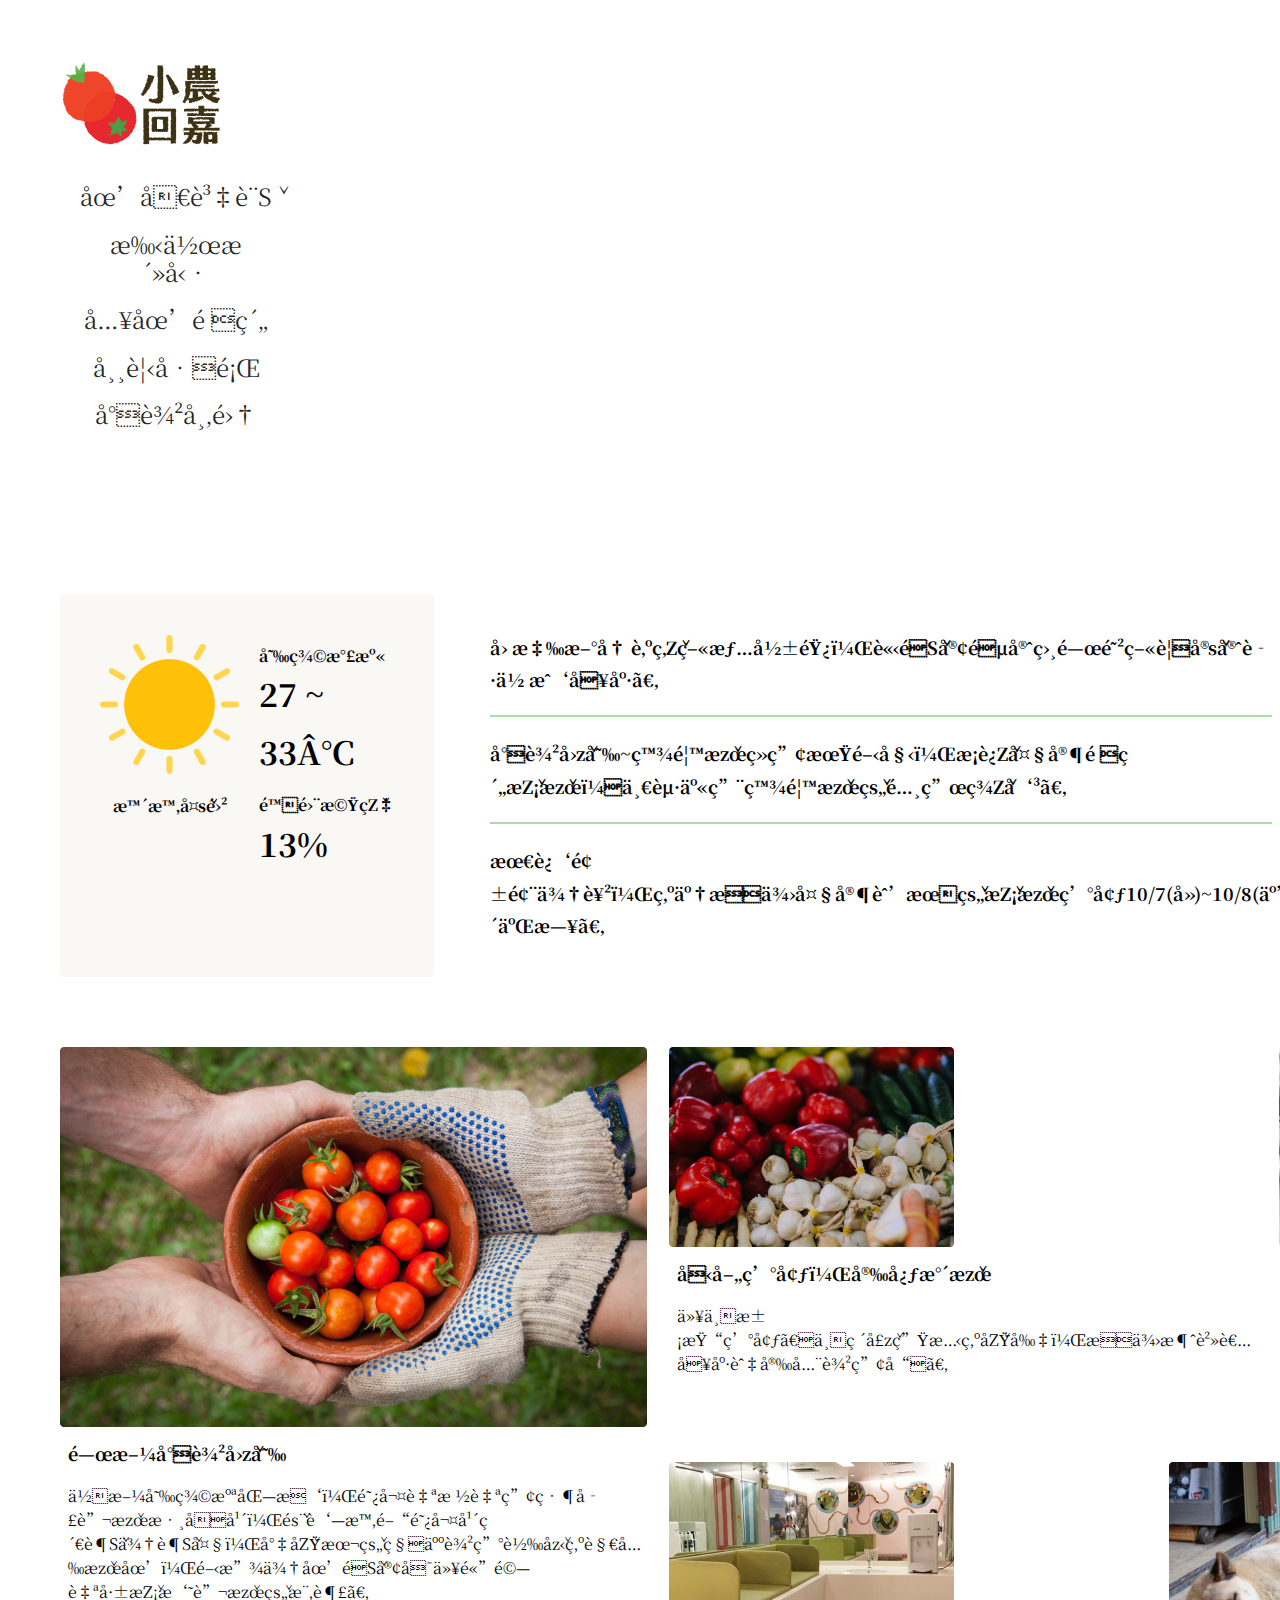
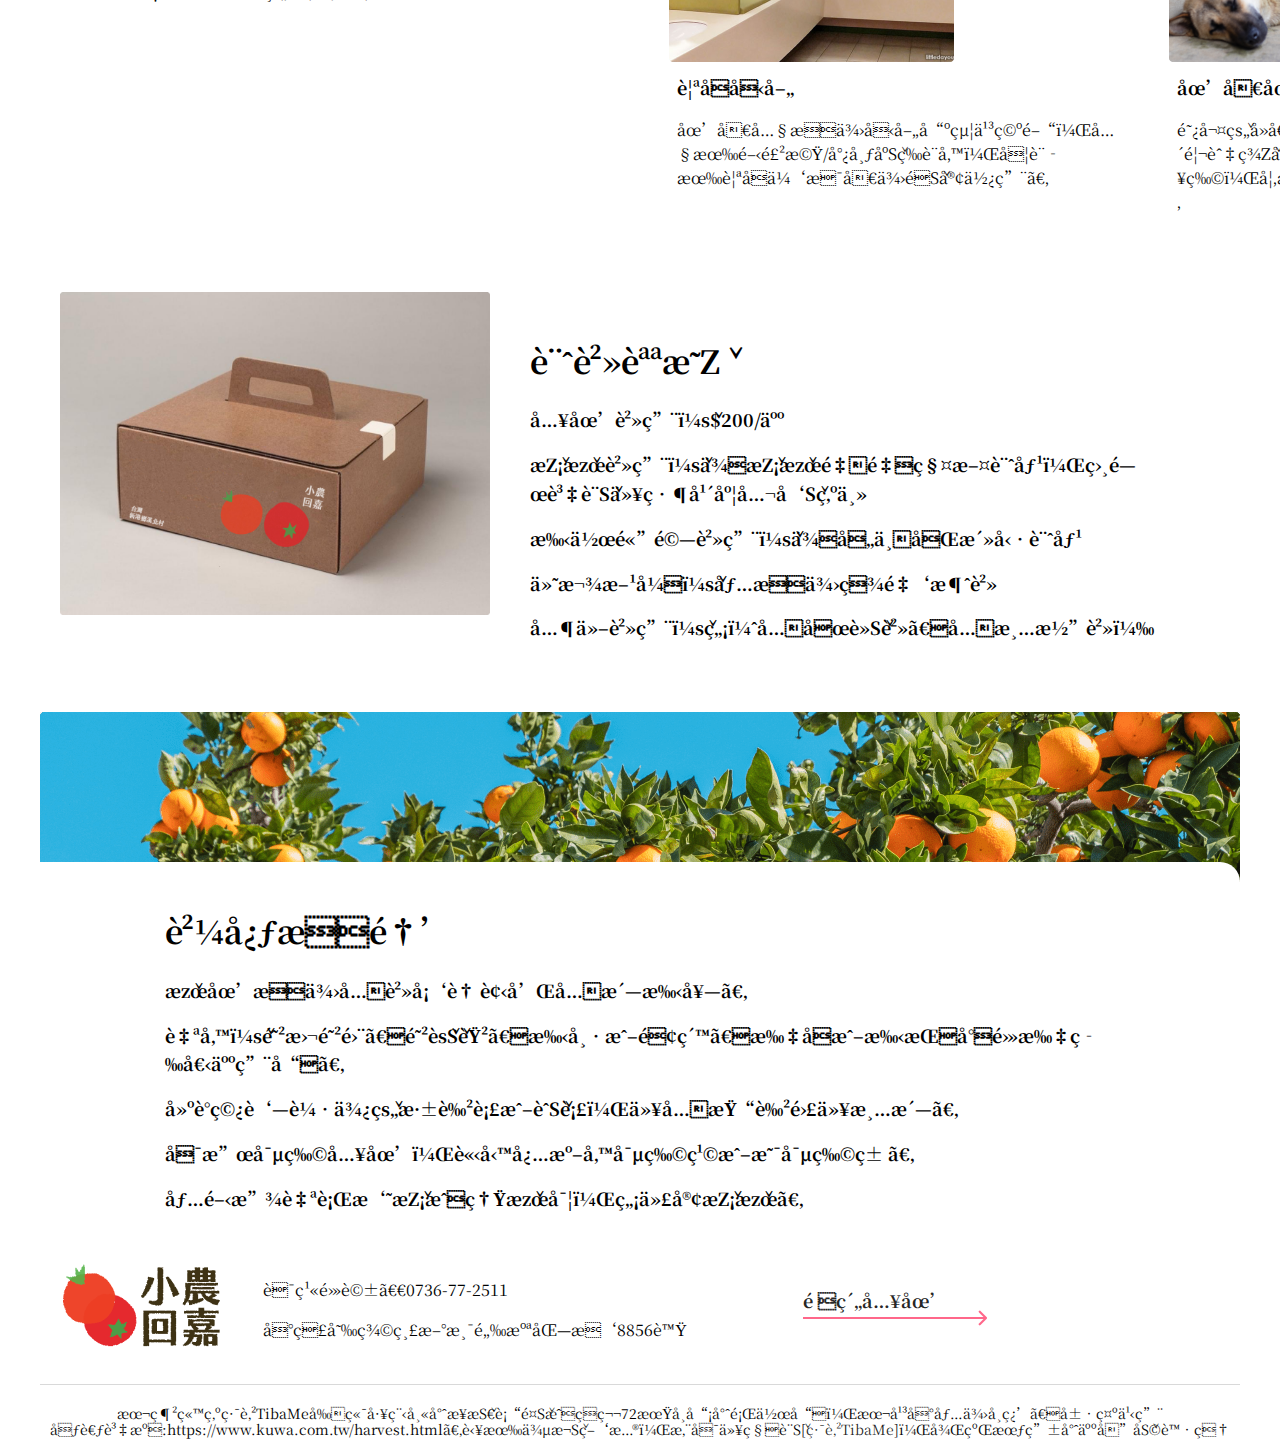
==== commit 9d2a9cee: "RWD V1" ====
--- a/index.html
+++ b/index.html
@@ -29,7 +29,7 @@
         <img src="./img/common/rwd-nav-logo.png" class="rwd-logo" />
         <img src="./img/common/rwd-nav-burger.png" class="burger" />
       </div>
-      <div class="rwd-burger-list">
+      <div class="rwd-burger-list" style="display: none">
         <ul class="rwd-burger-list-item">
           <li><a href="./info.html">園區資訊</a></li>
           <li><a href="./handmade.html">手作活動</a></li>
@@ -87,7 +87,7 @@
           <p>
             小農回嘉~百香果盛產期開始，歡迎大家預約採果！一起享用百香果的酸甜美味。
           </p>
-          <hr Color="#abdca6" />
+          <hr width="100%" Color="#abdca6" />
           <p>
             最近颱風來襲，為了提供大家舒服的採果環境10/7(四)~10/8(五)果園休整二日。
           </p>
@@ -192,8 +192,10 @@
         >，後續會由專人協助處理
       </div>
     </footer>
+    <!-- 回到最上面 -->
     <a class="back_to_top" title="Наверх">&uarr;</a>
     <script src="./js/backtotop.js"></script>
+    <!-- 漢堡選單 -->
     <script src="./js/rwd-header.js"></script>
   </body>
 </html>
--- a/css/header.css
+++ b/css/header.css
@@ -4,6 +4,10 @@
   display: flex;
   justify-content: space-between;
   padding-left: 20px;
+}
+
+.banner {
+  max-width: 100%;
 }
 
 nav {
@@ -102,18 +106,20 @@
   top: 16px;
 }
 
+.rwd-burger-list {
+  background-color: hsla(0, 0%, 100%, 0.95);
+}
+
 .rwd-burger-list-item > li {
   text-align: center;
 }
 
 .rwd-burger-list-item > li a {
-  line-height: 40px;
+  font-size: 18px;
+  font-weight: bold;
+  line-height: 60px;
   display: block;
-  border-bottom: 1px solid rgb(201, 201, 201);
-}
-
-.rwd-burger-list {
-  display: none;
+  border-bottom: 1px solid rgb(228, 223, 223);
 }
 
 @media screen and (max-width: 768px) {
--- a/css/index.css
+++ b/css/index.css
@@ -76,8 +76,6 @@
   padding-left: 20px;
 }
 
-.aboutus-card-left {
-}
 .aboutus-card-left img {
   max-width: 100%;
 }
@@ -205,3 +203,34 @@
     border-radius: 0;
   }
 }
+
+@media screen and (max-width: 414px) {
+  .aboutus-title {
+    font-size: 16px;
+    padding: 0;
+  }
+
+  .aboutus-content {
+    font-size: 14px;
+    padding: 0;
+  }
+  .rwd-weather {
+    display: none;
+  }
+  .card-top-container,
+  .card-bottom-container {
+    display: block;
+  }
+
+  .card {
+    margin-bottom: 40px;
+  }
+
+  .card img {
+    width: 94%;
+  }
+
+  .remind-content {
+    padding-top: 20px;
+  }
+}
